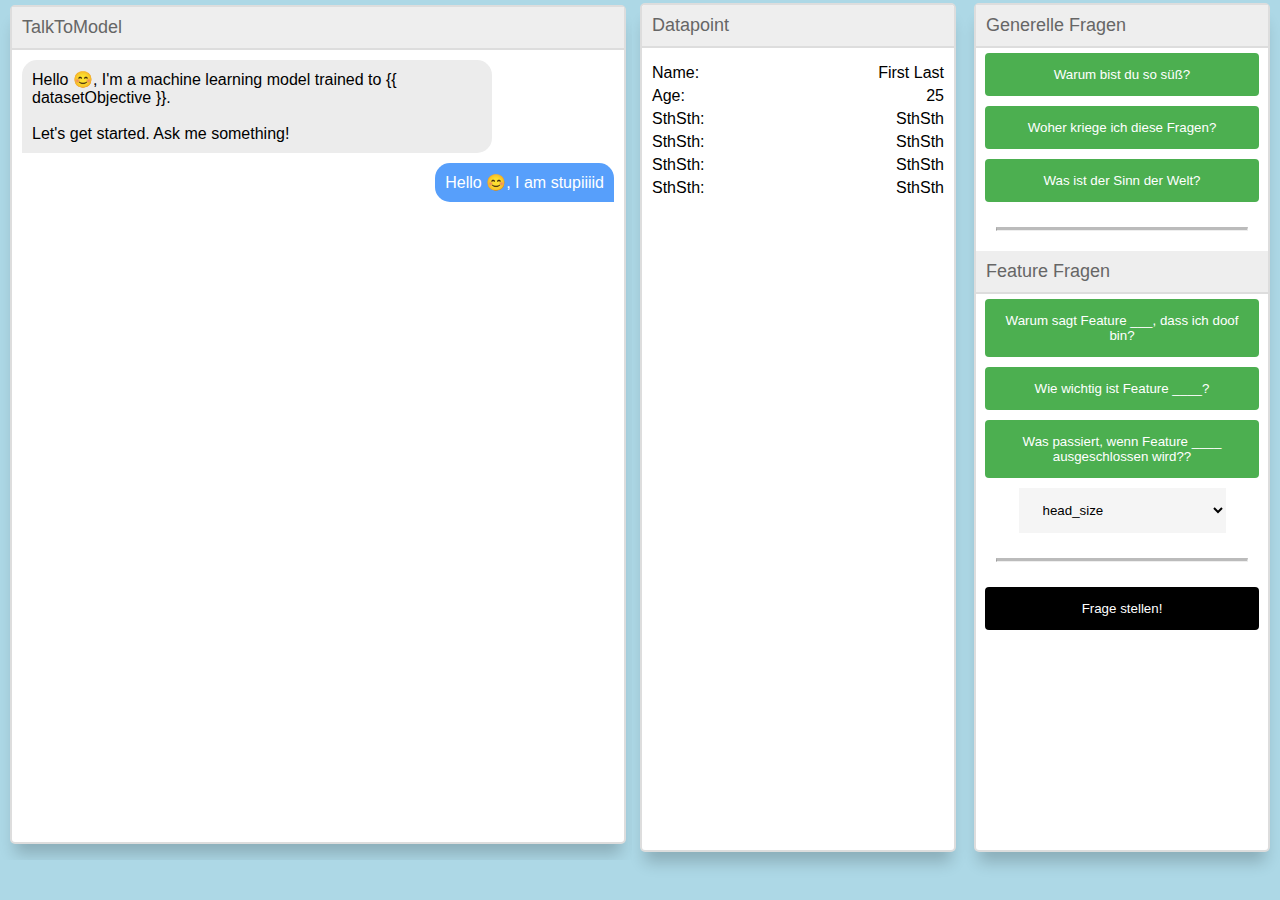
==== templates/new.html @ b2386bed "wip" ====
<!DOCTYPE html>
<html lang="en">

<head>
  <meta charset="UTF-8">
  <meta http-equiv="X-UA-Compatible" content="IE=edge">
  <meta name="viewport" content="width=device-width, initial-scale=1.0">
  <link rel="stylesheet" href="/static/styles/new.css">
  <title>Document</title>
</head>

<body>
  <div class="ttm-layout">
    <div class="ttm-chat" style="grid-column: 1;">
      <div class="ttm">
        <header class="ttm-header">
          <div class="ttm-header-title">
            TalkToModel
          </div>
        </header>
        <main class="ttm-chat">
          <div class="msg left-msg">
            <div class="msg-bubble">
              <div class="msg-text">
                Hello 😊, I'm a machine learning model trained to {{ datasetObjective }}.
                <br><br>
                Let's get started. Ask me something!
              </div>
            </div>
          </div>
          <div class="msg right-msg">
            <div class="msg-bubble">
              <div class="msg-text">
                Hello 😊, I am stupiiiid
              </div>
            </div>
          </div>
        </main>
      </div>
    </div>
    <div class="ttm-datapoint">
      <header class="ttm-header" style="margin-bottom: 1rem;">
        <div class="ttm-header-title">
          Datapoint
        </div>
      </header>
      <main class="datapoint">
        <p style="margin: 5px 10px;">Name: <span style="float: right;">First Last</span></p>
        <p style="margin: 5px 10px;">Age: <span style="float: right;">25</span></p>
        <p style="margin: 5px 10px;">SthSth: <span style="float: right;">SthSth</span></p>
        <p style="margin: 5px 10px;">SthSth: <span style="float: right;">SthSth</span></p>
        <p style="margin: 5px 10px;">SthSth: <span style="float: right;">SthSth</span></p>
        <p style="margin: 5px 10px;">SthSth: <span style="float: right;">SthSth</span></p>
      </main>
    </div>
    <div class="inputarea">
      <form class="ttm-inputarea" style="display: grid;">
        <div class="general-questions" style="grid-row: 1;">
          <header class="ttm-header">
            <p>Generelle Fragen</p>
          </header>
          <input type="button" value="Warum bist du so süß?">
          <input type="button" value="Woher kriege ich diese Fragen?">
          <input type="button" value="Was ist der Sinn der Welt?">
        </div>
        <div class="feature-questions" style="grid-row: 2;">
          <hr style="border-top: 3px solid #bbb; margin: 20px;">
          <header class="ttm-header">
            <p>Feature Fragen</p>
          </header>
          <input type="button" value="Warum sagt Feature ___, dass ich doof bin?">
          <input type="button" value="Wie wichtig ist Feature ____?">
          <input type="button" value="Was passiert, wenn Feature ____ ausgeschlossen wird??">
        </div>
        <div class="feature-questions-dropdown" style="grid-row: 3;">
          <select name="feature-questions-dropdown" id="feature-questions-dropdown">
            <option value="head_size">head_size</option>
            <option value="league_of_legends_mmr">league_of_legends_mmr</option>
            <option value="random_noise">random_noise</option>
          </select>
        </div>
        <div class="submit-button" style="grid-row: 4;">
          <hr style="border-top: 3px solid #bbb; margin: 20px;">
          <input type="submit" value="Frage stellen!" style="width: 80%;">
        </div>
      </form>
    </div>
  </div>
</body>

</html>

<!-- Button handlers -->
<script>
  const buttons = document.querySelectorAll('input[type="button"]')

  function setButtonActive() {
    buttons.forEach(button => {
      button.classList.remove('active')
    })
    this.classList.add('active')
  }

  function submitQuestion() { }

  buttons.forEach(button => {
    button.addEventListener('click', setButtonActive)
  })
</script>

<!-- Get patient data -->
<script>
  // Get data from backend
  function getPatientData() {
    const defaultData = {}
  }
</script>
---- static/styles/new.css ----
:root {
  --body-bg: #fff;
  --ttm-bg: #fff;
  --questions-bg: #fff;
  --border: 2px solid #ddd;
  --left-msg-bg: #ececec;
  --right-msg-bg: #579ffb;
  --left-questions-bg: #ececec;
}

body {
  background: #ADD8E6;
  height: 100vh;
  background-size: 400% 400%;
}

@keyframes gradient {
  0% {
    background-position: 0% 50%;
  }
  50% {
    background-position: 100% 50%;
  }
  100% {
    background-position: 0% 50%;
  }
}

*,
*:before,
*:after {
  margin: 0;
  padding: 0;
  box-sizing: inherit;
}

.ttm-layout {
  display: grid;
  grid-template-columns: 2fr 1fr 1fr;
  column-gap: 0.5rem;
  align-items: center;
  height: 95vh;
  font-family: Helvetica, sans-serif;
}

.ttm-chat {
  grid-column: 1;
  flex: 1;
  overflow-y: auto;
  padding: 10px;
  height: calc(100% - 10px);
}

.ttm-datapoint {
  grid-column: 2;
  height: calc(100% - 10px);
  flex: 1;
  overflow-y: auto;
  border: var(--border);
  border-radius: 5px;
  background: var(--ttm-bg);
  box-shadow: 0 15px 15px -5px rgba(0, 0, 0, 0.2);
}

.ttm {
  display: flex;
  flex-flow: column wrap;
  justify-content: space-between;
  width: 100%;
  height: calc(100% - 10px);
  border: var(--border);
  border-radius: 5px;
  background: var(--ttm-bg);
  box-shadow: 0 15px 15px -5px rgba(0, 0, 0, 0.2);
}

.ttm-header {
  display: flex;
  /* width: 100%; */
  font-size: large;
  justify-content: space-between;
  padding: 10px;
  text-align: center;
  border-bottom: var(--border);
  background: #eee;
  color: #666;
}

.inputarea {
  /* width: 100%; */
  max-width: 500px;
  margin: 0px 10px;
  height: calc(100% - 10px);
  border: var(--border);
  border-radius: 5px;
  background: var(--questions-bg);
  box-shadow: 0 15px 15px -5px rgba(0, 0, 0, 0.2);
  text-align: center;
}

/* Style the buttons to appear below each other */
.inputarea input[type=button] {
  background-color: #4CAF50;
  color: white;
  padding: 14px 20px;
  width: 80%;
  margin: 5px 0;
  border: none;
  border-radius: 4px;
  cursor: pointer;
  white-space: normal;
}

/* Style the selection field like tailwind */
.inputarea select {
  background-color: whitesmoke;
  padding: 14px 20px;
  margin: 5px 0;
  border: 2px;
  cursor: pointer;
}

.inputarea input[type=submit] {
  background-color: black;
  color: white;
  padding: 14px 20px;
  margin: 5px 0;
  border: none;
  border-radius: 4px;
  cursor: pointer;
}

.msg {
  display: flex;
  align-items: flex-end;
  margin-bottom: 10px;
}

.left-msg .msg-bubble {
  border-bottom-left-radius: 0;
}

.msg-bubble {
  max-width: 450px;
  padding: 10px;
  border-radius: 15px;
  background: var(--left-msg-bg);
}

.right-msg {
  flex-direction: row-reverse;
}
.right-msg .msg-bubble {
  background: var(--right-msg-bg);
  color: #fff;
  border-bottom-right-radius: 0;
}
.right-msg .msg-img {
  margin: 0 0 0 0px;
}

.submit-button {
  width: 100%;
}

.inputarea .active {
  background-color: darkblue !important;
}
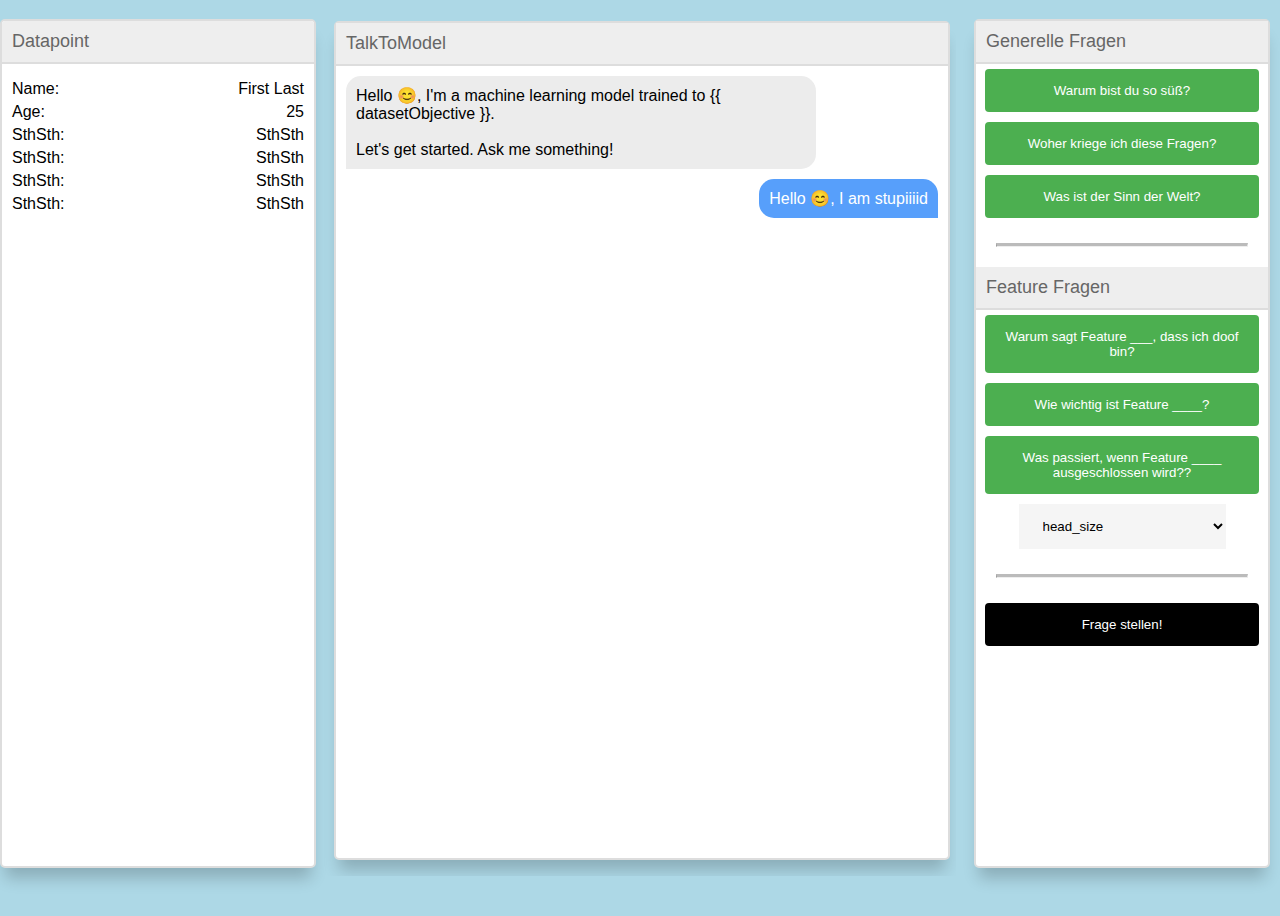
==== commit 671b24b6: "wip" ====
--- a/templates/new.html
+++ b/templates/new.html
@@ -11,7 +11,22 @@
 
 <body>
   <div class="ttm-layout">
-    <div class="ttm-chat" style="grid-column: 1;">
+    <div class="ttm-datapoint">
+      <header class="ttm-header" style="margin-bottom: 1rem;">
+        <div class="ttm-header-title">
+          Datapoint
+        </div>
+      </header>
+      <main id="datapoint">
+        <p>Name: <span>First Last</span></p>
+        <p>Age: <span>25</span></p>
+        <p>SthSth: <span>SthSth</span></p>
+        <p>SthSth: <span>SthSth</span></p>
+        <p>SthSth: <span>SthSth</span></p>
+        <p>SthSth: <span>SthSth</span></p>
+      </main>
+    </div>
+    <div class="ttm-chat">
       <div class="ttm">
         <header class="ttm-header">
           <div class="ttm-header-title">
@@ -37,21 +52,6 @@
           </div>
         </main>
       </div>
-    </div>
-    <div class="ttm-datapoint">
-      <header class="ttm-header" style="margin-bottom: 1rem;">
-        <div class="ttm-header-title">
-          Datapoint
-        </div>
-      </header>
-      <main class="datapoint">
-        <p style="margin: 5px 10px;">Name: <span style="float: right;">First Last</span></p>
-        <p style="margin: 5px 10px;">Age: <span style="float: right;">25</span></p>
-        <p style="margin: 5px 10px;">SthSth: <span style="float: right;">SthSth</span></p>
-        <p style="margin: 5px 10px;">SthSth: <span style="float: right;">SthSth</span></p>
-        <p style="margin: 5px 10px;">SthSth: <span style="float: right;">SthSth</span></p>
-        <p style="margin: 5px 10px;">SthSth: <span style="float: right;">SthSth</span></p>
-      </main>
     </div>
     <div class="inputarea">
       <form class="ttm-inputarea" style="display: grid;">
@@ -86,6 +86,28 @@
       </form>
     </div>
   </div>
+  <script>
+    async function fetchData() {
+      try {
+        const response = await fetch('/get_datapoint');
+        const data = await response.json();
+
+        const datapointElement = document.getElementById('datapoint');
+        let newDataHtml = '';
+
+        for (const key in data) {
+          newDataHtml += `<p>${key}: <span>${data[key]}</span></p>`;
+        }
+
+        datapointElement.innerHTML = newDataHtml;
+      } catch (error) {
+        console.error('Error fetching data:', error);
+      }
+    }
+
+    // Call the fetchData function when the page loads
+    fetchData();
+  </script>
 </body>
 
 </html>
--- a/static/styles/new.css
+++ b/static/styles/new.css
@@ -36,15 +36,16 @@
 
 .ttm-layout {
   display: grid;
-  grid-template-columns: 2fr 1fr 1fr;
+  grid-template-columns: 1fr 2fr 1fr;
   column-gap: 0.5rem;
   align-items: center;
   height: 95vh;
   font-family: Helvetica, sans-serif;
+  margin-top: 16px;
 }
 
 .ttm-chat {
-  grid-column: 1;
+  grid-column: 2;
   flex: 1;
   overflow-y: auto;
   padding: 10px;
@@ -52,7 +53,7 @@
 }
 
 .ttm-datapoint {
-  grid-column: 2;
+  grid-column: 1;
   height: calc(100% - 10px);
   flex: 1;
   overflow-y: auto;
@@ -165,4 +166,12 @@
 
 .inputarea .active {
   background-color: darkblue !important;
+}
+
+#datapoint p {
+  margin: 5px 10px;
+}
+
+#datapoint p span {
+  float: right;
 }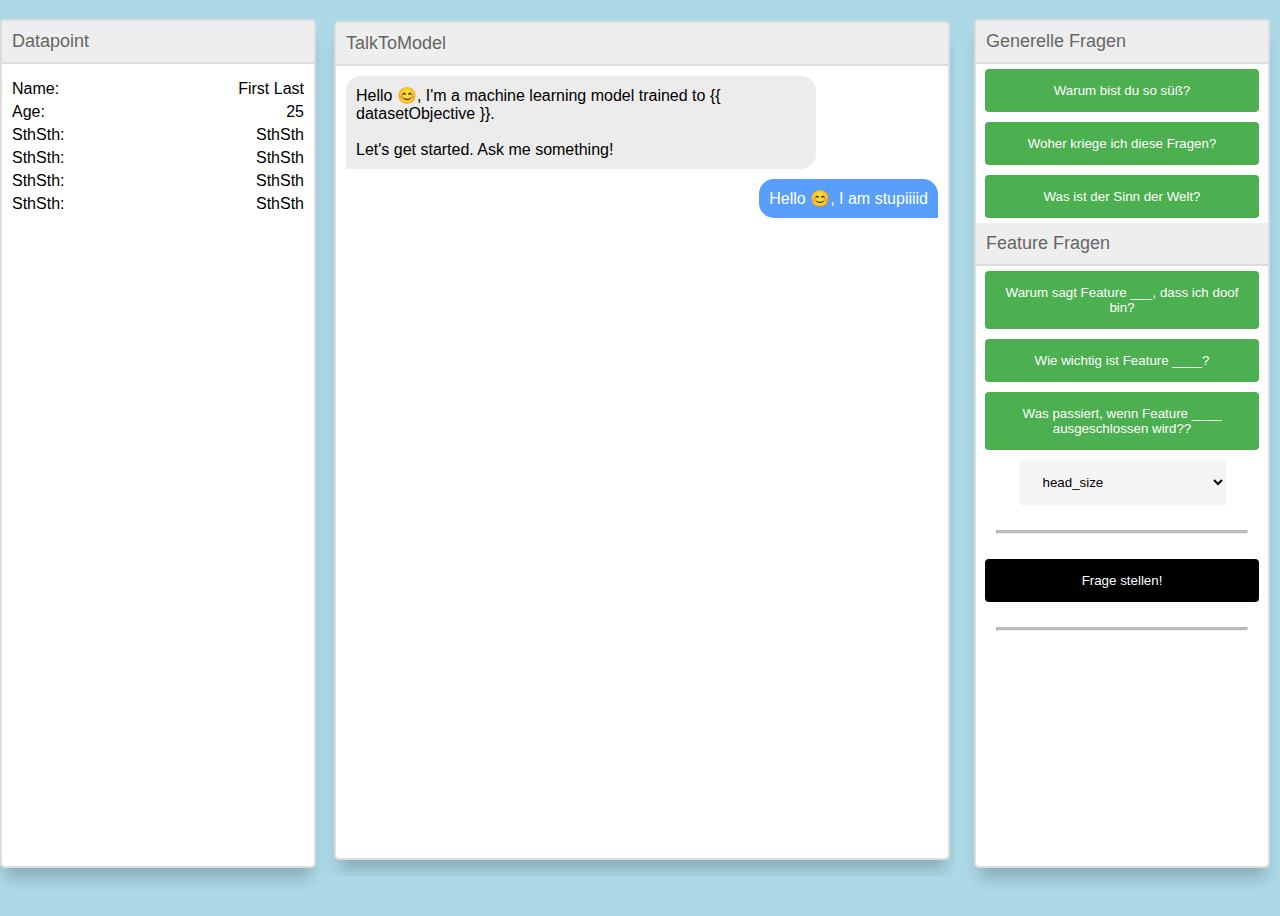
==== commit fb9e7d99: "wip" ====
--- a/templates/new.html
+++ b/templates/new.html
@@ -63,8 +63,8 @@
           <input type="button" value="Woher kriege ich diese Fragen?">
           <input type="button" value="Was ist der Sinn der Welt?">
         </div>
+        <hr style="border-top: 3px solid #bbb; margin: 20px;">
         <div class="feature-questions" style="grid-row: 2;">
-          <hr style="border-top: 3px solid #bbb; margin: 20px;">
           <header class="ttm-header">
             <p>Feature Fragen</p>
           </header>
@@ -103,37 +103,121 @@
       } catch (error) {
         console.error('Error fetching data:', error);
       }
+
+      try {
+        const response = await fetch('/get_questions', {
+          method: "POST",
+        });
+        const data = await response.json();
+
+        console.log(data)
+
+        const generalQuestionsElement = document.querySelector('.general-questions');
+        let newGeneralQuestionsHtml = '<header class="ttm-header"><p>Generelle Fragen</p></header>';
+
+        for (const key in data['general_questions']) {
+          newGeneralQuestionsHtml += `<input type="button" value="${data['general_questions'][key][1]}">`;
+        }
+
+        generalQuestionsElement.innerHTML = newGeneralQuestionsHtml;
+
+        const featureQuestionsElement = document.querySelector('.feature-questions');
+        let newFeatureQuestionsHtml = '<header class="ttm-header"><p>Feature Fragen</p></header>';
+
+        for (const key in data['feature_questions']) {
+          newFeatureQuestionsHtml += `<input type="button" value="${data['feature_questions'][key][1]}">`;
+        }
+
+        featureQuestionsElement.innerHTML = newFeatureQuestionsHtml;
+
+        // add feature names to dropdown
+        const featureQuestionsDropdownElement = document.querySelector('#feature-questions-dropdown');
+        let newFeatureQuestionsDropdownHtml = '';
+
+        for (const key in data['feature_names']) {
+          newFeatureQuestionsDropdownHtml += `<option value="${data['feature_names'][key][0]}">${data['feature_names'][key][1]}</option>`;
+        }
+
+        featureQuestionsDropdownElement.innerHTML = newFeatureQuestionsDropdownHtml;
+
+      } catch (error) {
+        console.error('Error fetching data:', error);
+      }
     }
+    function createChatBubble(className, text) {
+      const msgDiv = document.createElement('div');
+      msgDiv.classList.add('msg', className);
+
+      const msgBubbleDiv = document.createElement('div');
+      msgBubbleDiv.classList.add('msg-bubble');
+
+      const msgTextDiv = document.createElement('div');
+      msgTextDiv.classList.add('msg-text');
+      msgTextDiv.innerHTML = text;
+
+      msgBubbleDiv.appendChild(msgTextDiv);
+      msgDiv.appendChild(msgBubbleDiv);
+
+      return msgDiv;
+    }
 
     // Call the fetchData function when the page loads
-    fetchData();
+    fetchData().then(() => {
+      // Button handlers
+      const buttons = document.querySelectorAll('input[type="button"]');
+      const submitButton = document.querySelector('.submit-button input[type="submit"]');
+
+      let activeQuestion = '';
+
+      function setButtonActive() {
+        buttons.forEach(button => {
+          button.classList.remove('active');
+        });
+        this.classList.add('active');
+        activeQuestion = this.value;
+      }
+
+      async function submitQuestion(e) {
+        e.preventDefault(); // Prevent default form submission
+
+        if (activeQuestion) {
+          console.log('Submitting question:', activeQuestion);
+
+          // Add the input question bubble to the chat
+          const chatContainer = document.querySelector('.ttm-chat main');
+          const inputBubble = createChatBubble('right-msg', activeQuestion);
+          chatContainer.appendChild(inputBubble);
+
+          // Simulate chatbot response
+          const chatbotResponse = await fetch('/get_response', {
+            method: "POST",
+            headers: {
+              'Content-Type': 'application/json'
+            },
+            body: JSON.stringify({
+              question: activeQuestion
+            })
+          })
+
+          // Add the response bubble to the chat after a delay
+          setTimeout(() => {
+            const responseBubble = createChatBubble('left-msg', chatbotResponse);
+            chatContainer.appendChild(responseBubble);
+          }, 1000); // 1-second delay to simulate chatbot response time
+
+        } else {
+          console.log('No question selected');
+        }
+      }
+
+
+      buttons.forEach(button => {
+        button.addEventListener('click', setButtonActive);
+      });
+
+      submitButton.addEventListener('click', submitQuestion);
+    });
   </script>
 </body>
 
-</html>
-
-<!-- Button handlers -->
-<script>
-  const buttons = document.querySelectorAll('input[type="button"]')
-
-  function setButtonActive() {
-    buttons.forEach(button => {
-      button.classList.remove('active')
-    })
-    this.classList.add('active')
-  }
-
-  function submitQuestion() { }
-
-  buttons.forEach(button => {
-    button.addEventListener('click', setButtonActive)
-  })
-</script>
-
-<!-- Get patient data -->
-<script>
-  // Get data from backend
-  function getPatientData() {
-    const defaultData = {}
-  }
-</script>+</html>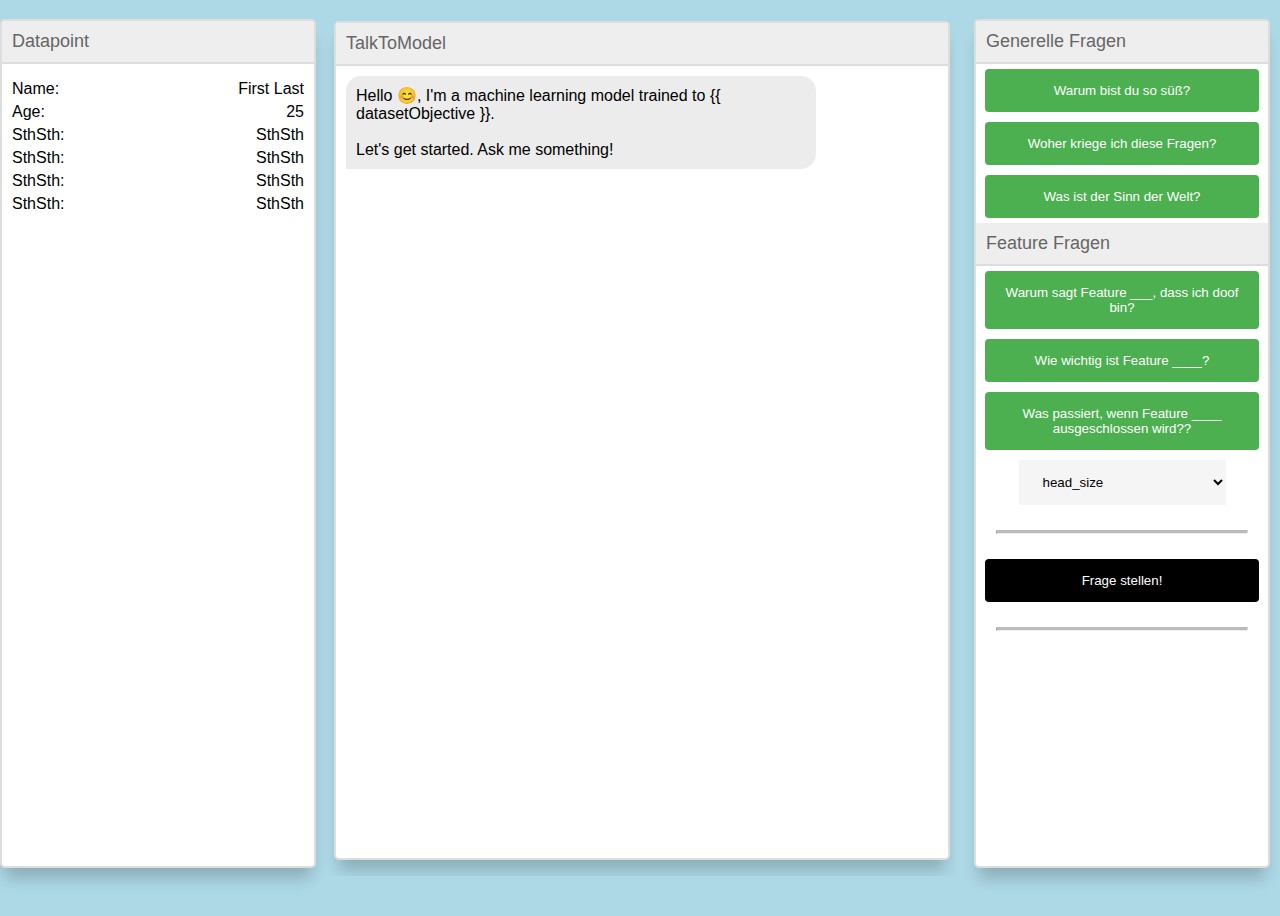
==== commit f57159b0: "html side works, not getting the correct response from backend" ====
--- a/templates/new.html
+++ b/templates/new.html
@@ -43,13 +43,6 @@
               </div>
             </div>
           </div>
-          <div class="msg right-msg">
-            <div class="msg-bubble">
-              <div class="msg-text">
-                Hello 😊, I am stupiiiid
-              </div>
-            </div>
-          </div>
         </main>
       </div>
     </div>
@@ -59,18 +52,18 @@
           <header class="ttm-header">
             <p>Generelle Fragen</p>
           </header>
-          <input type="button" value="Warum bist du so süß?">
-          <input type="button" value="Woher kriege ich diese Fragen?">
-          <input type="button" value="Was ist der Sinn der Welt?">
+          <button value="Warum bist du so süß?">Warum bist du so süß?</button>
+          <button value="Woher kriege ich diese Fragen?">Woher kriege ich diese Fragen?</button>
+          <button value="Was ist der Sinn der Welt?">Was ist der Sinn der Welt?</button>
         </div>
         <hr style="border-top: 3px solid #bbb; margin: 20px;">
         <div class="feature-questions" style="grid-row: 2;">
           <header class="ttm-header">
             <p>Feature Fragen</p>
           </header>
-          <input type="button" value="Warum sagt Feature ___, dass ich doof bin?">
-          <input type="button" value="Wie wichtig ist Feature ____?">
-          <input type="button" value="Was passiert, wenn Feature ____ ausgeschlossen wird??">
+          <button value="Warum sagt Feature ___, dass ich doof bin?">Warum sagt Feature ___, dass ich doof bin?</button>
+          <button value="Wie wichtig ist Feature ____?">Wie wichtig ist Feature ____?</button>
+          <button value="Was passiert, wenn Feature ____ ausgeschlossen wird??">Was passiert, wenn Feature ____ ausgeschlossen wird??</button>
         </div>
         <div class="feature-questions-dropdown" style="grid-row: 3;">
           <select name="feature-questions-dropdown" id="feature-questions-dropdown">
@@ -112,20 +105,22 @@
 
         console.log(data)
 
+        // add general questions to list of questions
         const generalQuestionsElement = document.querySelector('.general-questions');
         let newGeneralQuestionsHtml = '<header class="ttm-header"><p>Generelle Fragen</p></header>';
 
         for (const key in data['general_questions']) {
-          newGeneralQuestionsHtml += `<input type="button" value="${data['general_questions'][key][1]}">`;
+          newGeneralQuestionsHtml += `<button type="button" data-value="${data['general_questions'][key]['id']}">${data['general_questions'][key]['question']}</button>`;
         }
 
         generalQuestionsElement.innerHTML = newGeneralQuestionsHtml;
 
+        // add feature questions to list of quetions
         const featureQuestionsElement = document.querySelector('.feature-questions');
         let newFeatureQuestionsHtml = '<header class="ttm-header"><p>Feature Fragen</p></header>';
 
         for (const key in data['feature_questions']) {
-          newFeatureQuestionsHtml += `<input type="button" value="${data['feature_questions'][key][1]}">`;
+          newFeatureQuestionsHtml += `<button type="button" data-value="${data['feature_questions'][key]['id']}">${data['feature_questions'][key]['question']}</button>`;
         }
 
         featureQuestionsElement.innerHTML = newFeatureQuestionsHtml;
@@ -135,7 +130,7 @@
         let newFeatureQuestionsDropdownHtml = '';
 
         for (const key in data['feature_names']) {
-          newFeatureQuestionsDropdownHtml += `<option value="${data['feature_names'][key][0]}">${data['feature_names'][key][1]}</option>`;
+          newFeatureQuestionsDropdownHtml += `<option value="${data['feature_names'][key]['id']}">${data['feature_names'][key]['feature_name']}</option>`;
         }
 
         featureQuestionsDropdownElement.innerHTML = newFeatureQuestionsDropdownHtml;
@@ -164,17 +159,21 @@
     // Call the fetchData function when the page loads
     fetchData().then(() => {
       // Button handlers
-      const buttons = document.querySelectorAll('input[type="button"]');
+      const buttons = document.querySelectorAll('button[type="button"]');
       const submitButton = document.querySelector('.submit-button input[type="submit"]');
 
       let activeQuestion = '';
+      let activeQuestionText = '';
+      let activeFeature = '';
+      let activeFeatureText = '';
 
       function setButtonActive() {
         buttons.forEach(button => {
           button.classList.remove('active');
         });
         this.classList.add('active');
-        activeQuestion = this.value;
+        activeQuestion = this.getAttribute('data-value');
+        activeQuestionText = this.innerText;
       }
 
       async function submitQuestion(e) {
@@ -183,9 +182,19 @@
         if (activeQuestion) {
           console.log('Submitting question:', activeQuestion);
 
+          // Get the selected feature
+          const featureQuestionsDropdown = document.getElementById('feature-questions-dropdown');
+          activeFeature = featureQuestionsDropdown.value;
+          activeFeatureText = featureQuestionsDropdown.options[featureQuestionsDropdown.selectedIndex].text;
+
           // Add the input question bubble to the chat
           const chatContainer = document.querySelector('.ttm-chat main');
-          const inputBubble = createChatBubble('right-msg', activeQuestion);
+
+          const textForChatWindow = activeQuestionText.replace(/\[feature X\]/, function(i, match ) {
+            return activeFeatureText;
+          })
+
+          const inputBubble = createChatBubble('right-msg', textForChatWindow);
           chatContainer.appendChild(inputBubble);
 
           // Simulate chatbot response
@@ -195,7 +204,8 @@
               'Content-Type': 'application/json'
             },
             body: JSON.stringify({
-              question: activeQuestion
+              question: activeQuestion,
+              feature: activeFeature
             })
           })
 
--- a/static/styles/new.css
+++ b/static/styles/new.css
@@ -100,7 +100,7 @@
 }
 
 /* Style the buttons to appear below each other */
-.inputarea input[type=button] {
+.inputarea button {
   background-color: #4CAF50;
   color: white;
   padding: 14px 20px;
